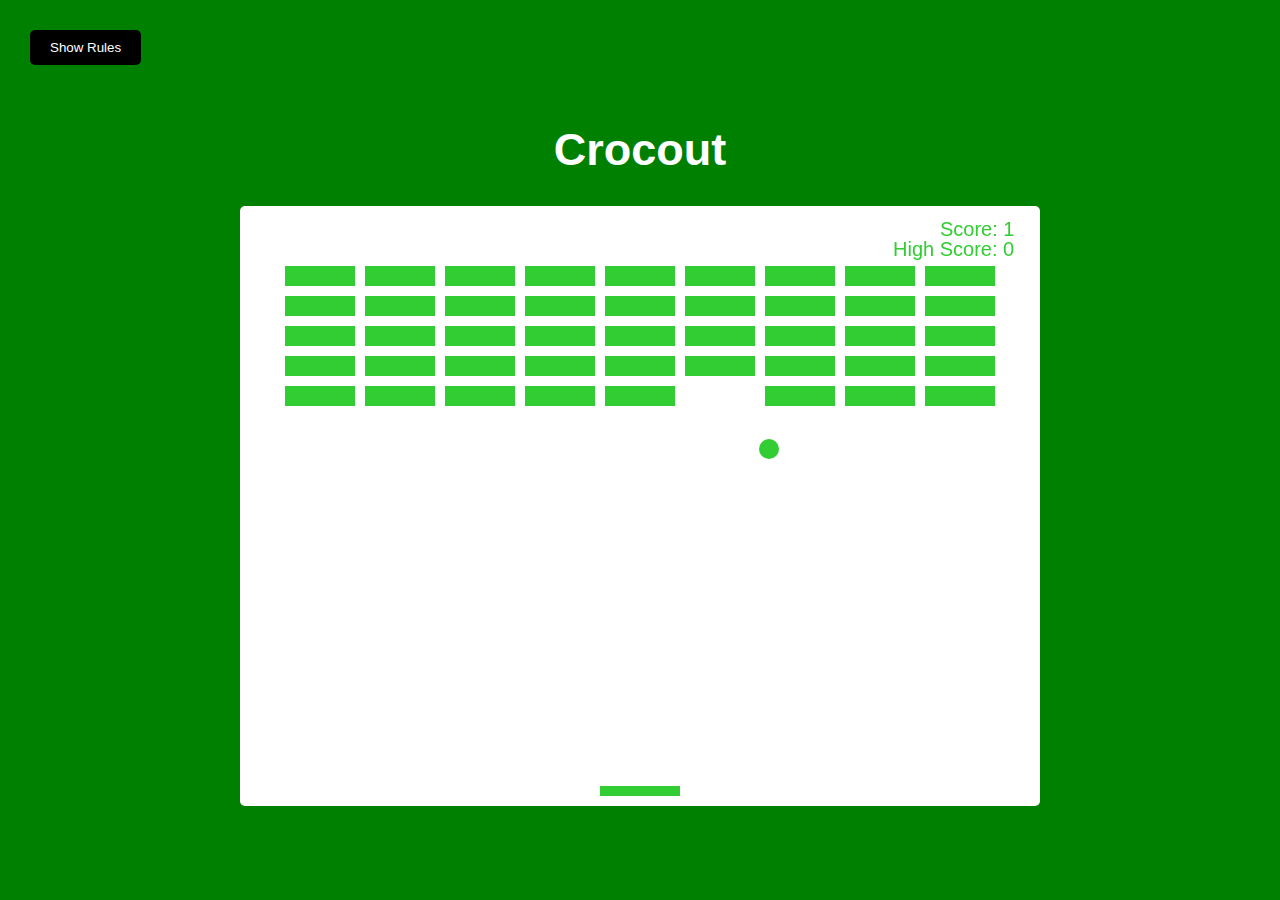
==== games.html @ 96fbb35f "Remove GamesPage File" ====
<!DOCTYPE html>
<html>
    <!-- Browser tab title -->
    <title>Ryan :)</title>
    <!-- Browser tab picture -->
    <link rel="icon" href="MeAsCrocFullyFilledEyeCircle.png">

    <head>
        <meta charset="UTF-8">
        <meta http-equiv="X-UA-Compatible" content="IE=edge">
        <meta name="viewport" content-="width=device-width, initial-scale=1.0">
        <title>Document</title>
        <link rel="stylesheet" href="styleForCrocout.css">
    </head>

<body>

    <h1>Crocout</h1>
    <button id="rules-btn" class="btn rules-btn">Show Rules</button>
    <div id="rules" class="rules">
        <h2>How to play:</h2>
        <p>Use A and D or the Right and Left arrow keys to 
            move the paddle and bounce the ball to break the blocks.</p>
        <p>If you miss the ball, your score and the blocks will reset.</p>
        <p>The angle of the ball coming off of your paddle is randomized.</p>
        <button id="close-btn" class="btn">Close</button>
    </div>

    <canvas id="canvas" width="800" height="600"></canvas>
    

    <script src="scriptForCrocout.js"></script>
</body>
</html>
---- styleForCrocout.css ----
*{
    box-sizing: border-box;
}

body{
    background-color:green ;
    display: flex;
    flex-direction: column;
    align-items: center;
    justify-content: center;
    font-family: Arial, Helvetica, sans-serif;
    min-height: 100vh;
    margin: 0;
}

h1{
    font-size: 45px;
    color: rgb(255, 255, 255);
}

canvas {
background-color:white;
display: block;
border-radius: 5px;
}

.btn{
    cursor: pointer;
    border: 0;
    padding: 10px 20px;
    background: black;
    color: white;
    border-radius: 5px;
}

.btn:focus{
    outline:0;
}

.btn:hover{
    background: grey;
}

.btn:active{
    transform: scale(0.98);
}

.rules-btn{
    position: absolute;
    top: 30px;
    left: 30px;
}

.rules{
    position: absolute;
    top: 0;
    left: 0;
    background:darkgrey;
    color:white;
    min-height: 100vh;
    width: 400px;
    padding: 20px;
    line-height: 1.5;
    transform: translateX(-400px);
    transition: transform 1s ease-in-out;
}

.rules.show{
    transform: translateX(0);
}
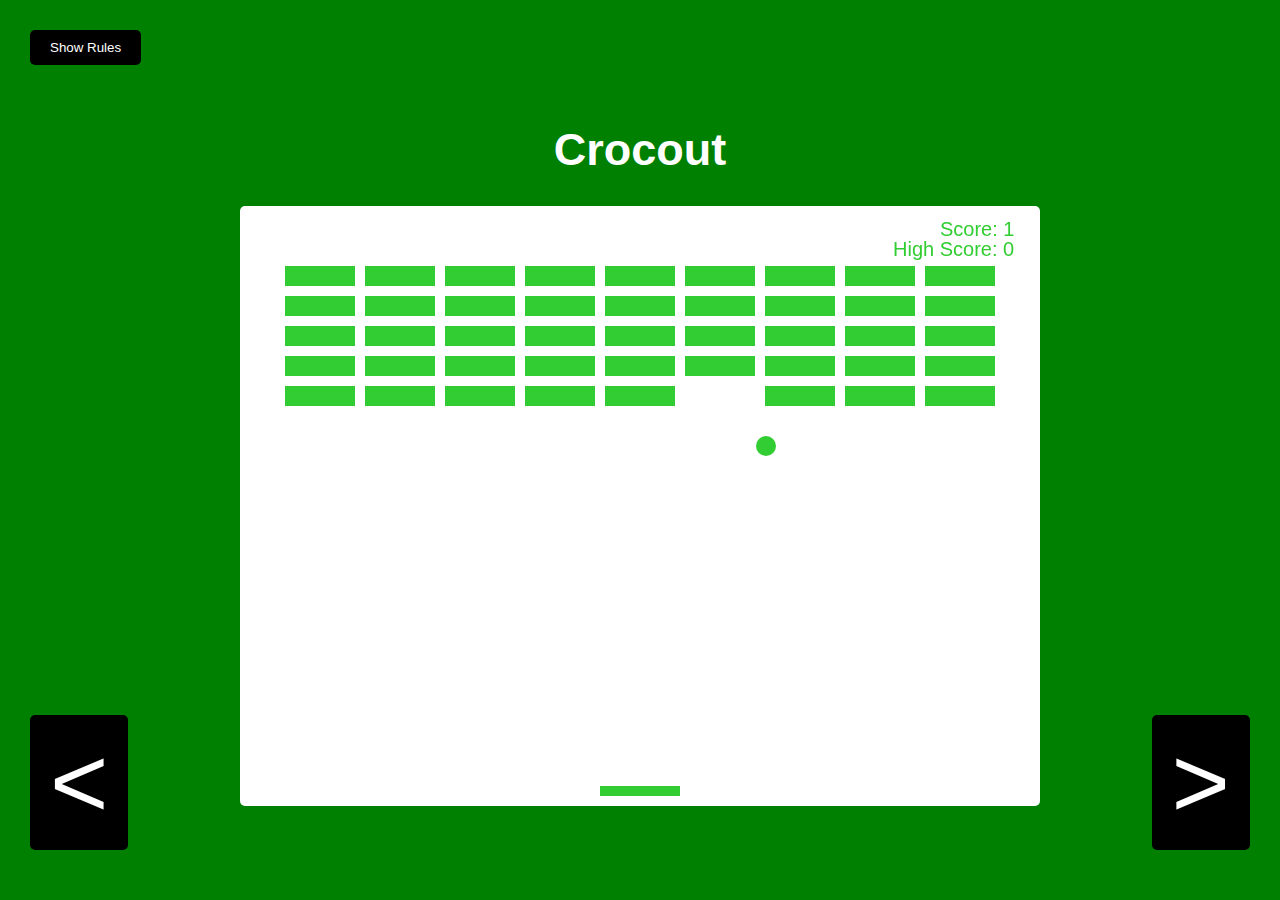
==== commit 003833c3: "Adding mobile support for crocout" ====
--- a/games.html
+++ b/games.html
@@ -23,11 +23,14 @@
             move the paddle and bounce the ball to break the blocks.</p>
         <p>If you miss the ball, your score and the blocks will reset.</p>
         <p>The angle of the ball coming off of your paddle is randomized.</p>
+        <p>If you are using a mobile device, you can use the < and > buttons to move left and right</p>
         <button id="close-btn" class="btn">Close</button>
     </div>
 
     <canvas id="canvas" width="800" height="600"></canvas>
     
+    <button id="left-btn" class="btn left-btn"><</button>
+    <button id="right-btn" class="btn right-btn">></button>
 
     <script src="scriptForCrocout.js"></script>
 </body>
--- a/styleForCrocout.css
+++ b/styleForCrocout.css
@@ -69,3 +69,17 @@
     transform: translateX(0);
 }
 
+.left-btn{
+    position: absolute;
+    bottom: 50px;
+    left: 30px;
+    font-size: 100px;
+}
+
+.right-btn{
+    position: absolute;
+    bottom: 50px;
+    right: 30px;
+    font-size: 100px;
+}
+
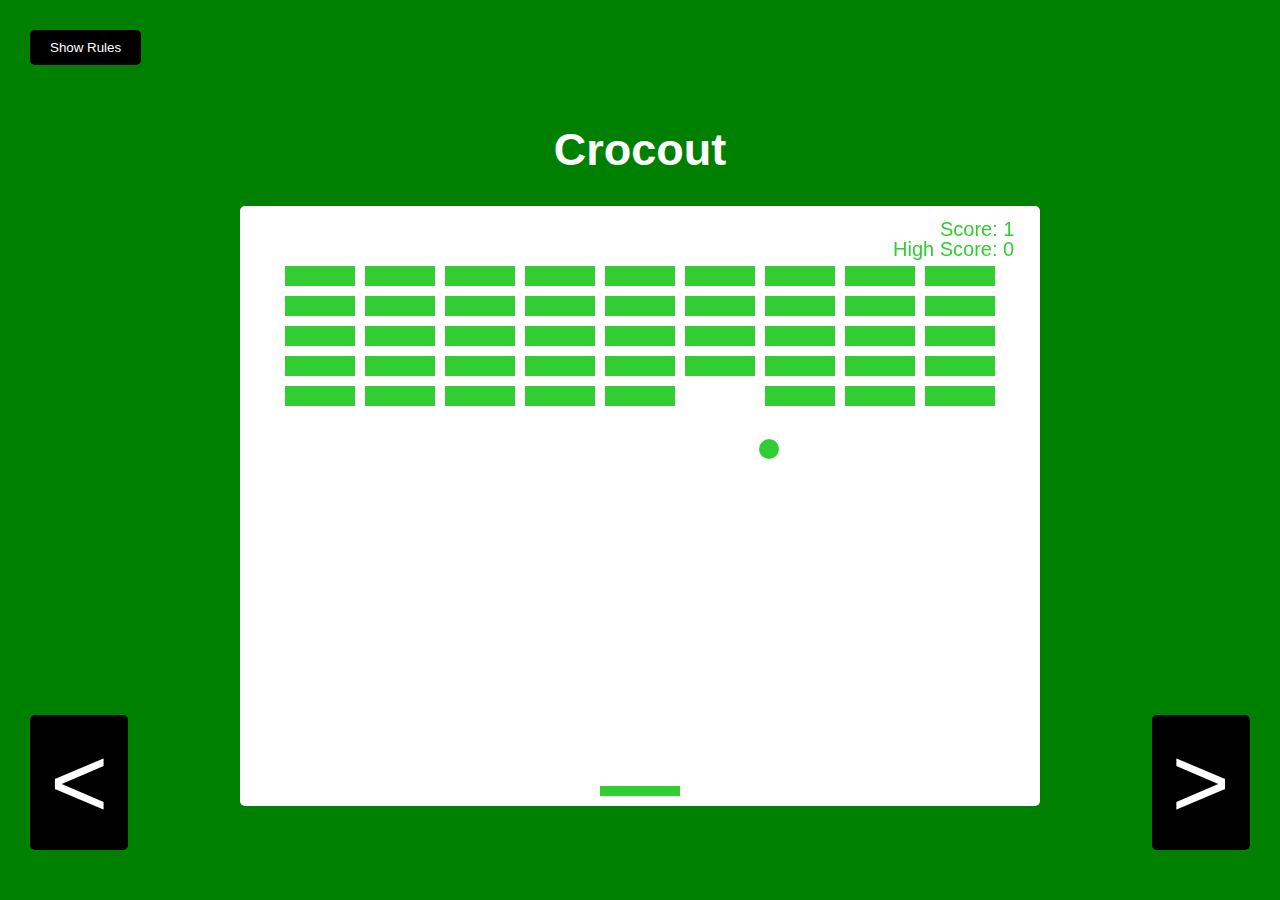
==== commit 6f026442: "made buttons unselectable" ====
--- a/games.html
+++ b/games.html
@@ -29,9 +29,11 @@
 
     <canvas id="canvas" width="800" height="600"></canvas>
     
-    <button id="left-btn" class="btn left-btn"><</button>
-    <button id="right-btn" class="btn right-btn">></button>
-
+    <div class="unselectable">
+        <button id="left-btn" class="btn left-btn"><</button>
+        <button id="right-btn" class="btn right-btn">></button>
+    </div>
+    
     <script src="scriptForCrocout.js"></script>
 </body>
 </html>--- a/styleForCrocout.css
+++ b/styleForCrocout.css
@@ -83,3 +83,10 @@
     font-size: 100px;
 }
 
+.unselectable {
+    -webkit-user-select: none;
+    -webkit-touch-callout: none;
+    -moz-user-select: none;
+    -ms-user-select: none;
+    user-select: none;
+}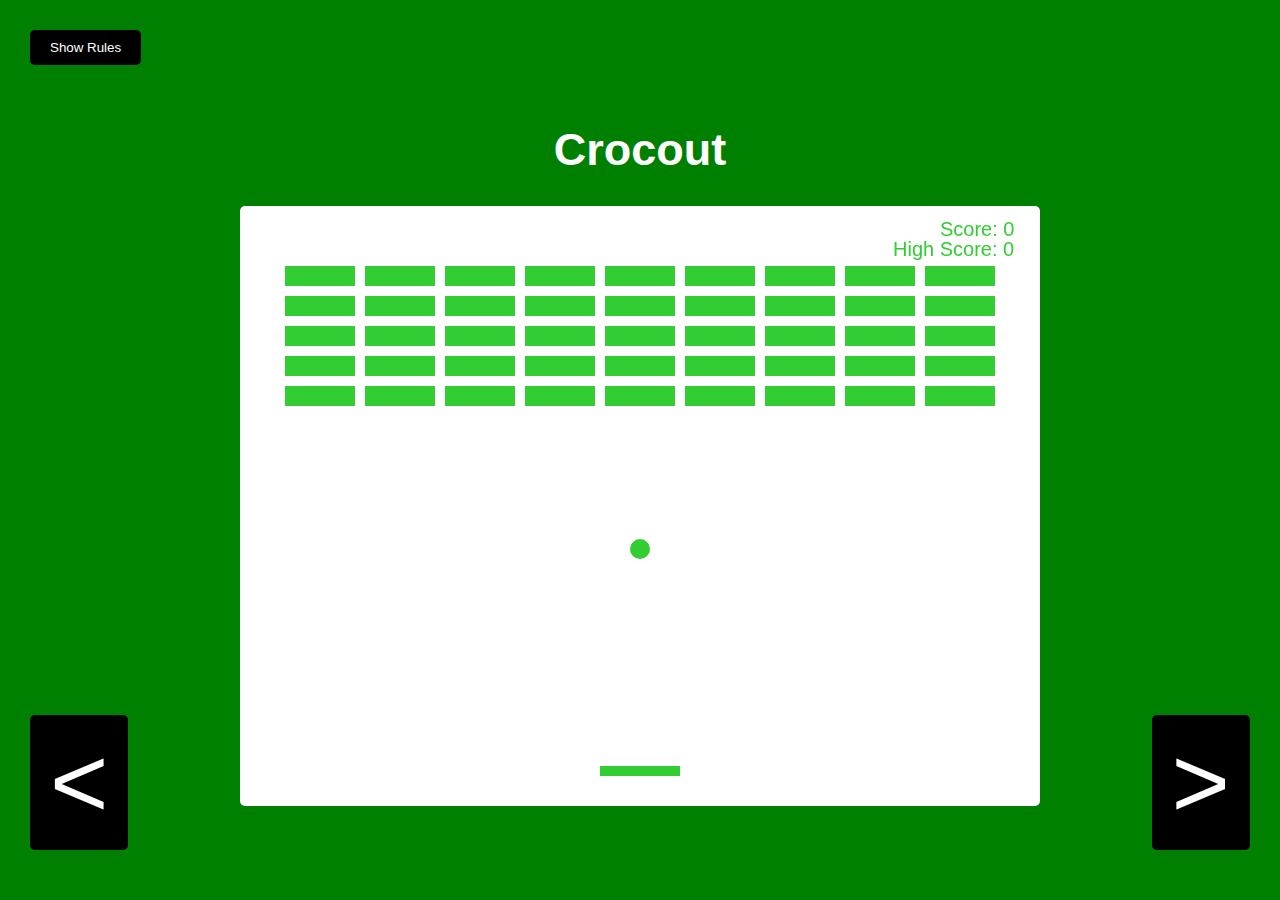
==== commit 79be9124: "Fixed angles. Disabled double tap to zoom" ====
--- a/games.html
+++ b/games.html
@@ -22,7 +22,6 @@
         <p>Use A and D or the Right and Left arrow keys to 
             move the paddle and bounce the ball to break the blocks.</p>
         <p>If you miss the ball, your score and the blocks will reset.</p>
-        <p>The angle of the ball coming off of your paddle is randomized.</p>
         <p>If you are using a mobile device, you can use the < and > buttons to move left and right</p>
         <button id="close-btn" class="btn">Close</button>
     </div>
--- a/styleForCrocout.css
+++ b/styleForCrocout.css
@@ -31,6 +31,7 @@
     background: black;
     color: white;
     border-radius: 5px;
+    touch-action: manipulation;
 }
 
 .btn:focus{
